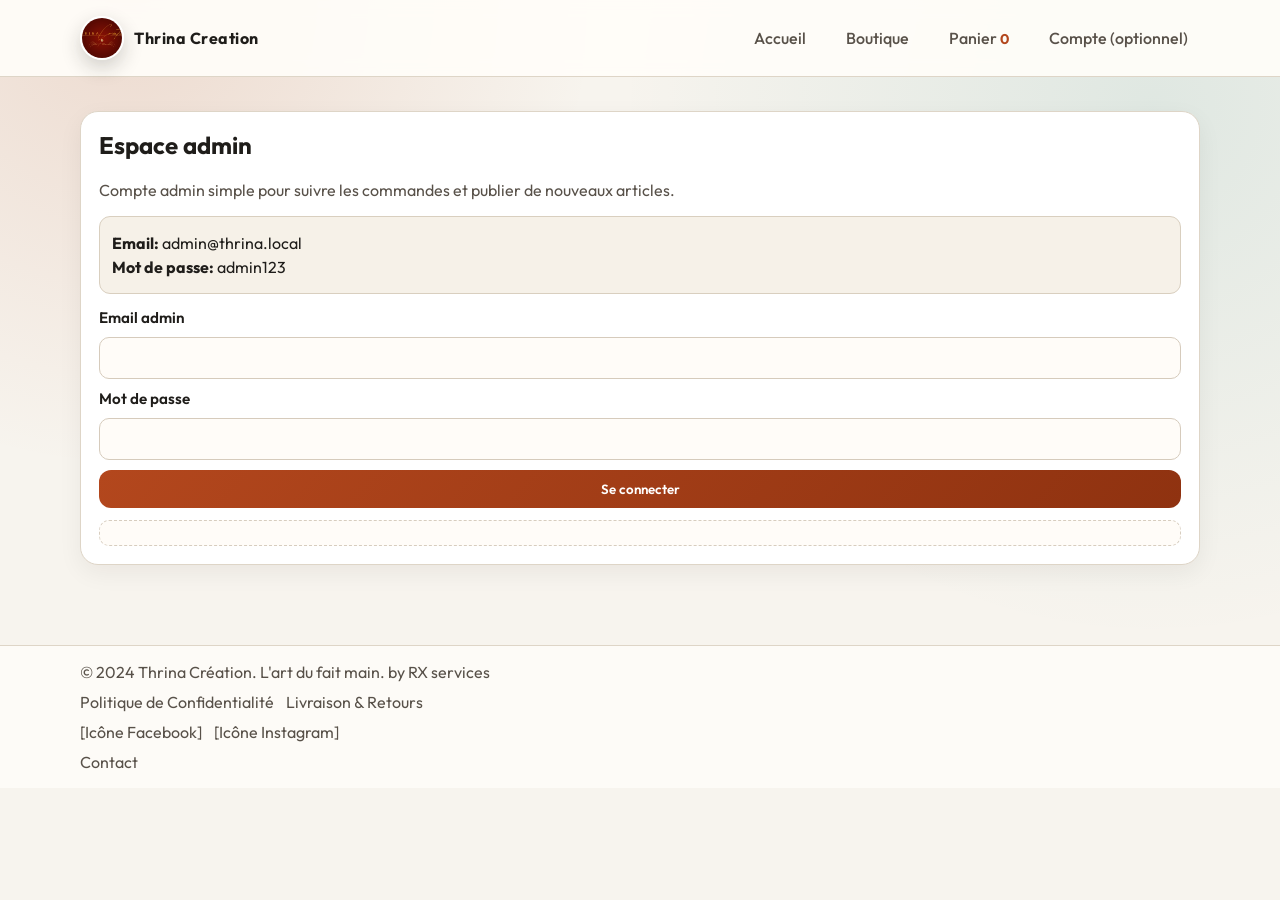
==== admin.html @ 2309e311 "thrinacreation" ====
﻿<!DOCTYPE html>
<html lang="fr">
<head>
  <meta charset="UTF-8">
  <meta name="viewport" content="width=device-width, initial-scale=1.0">
  <title>Admin | Thrina Creation</title>
  <link rel="preconnect" href="https://fonts.googleapis.com">
  <link rel="preconnect" href="https://fonts.gstatic.com" crossorigin>
  <link href="https://fonts.googleapis.com/css2?family=Outfit:wght@300;400;500;600;700&family=Playfair+Display:wght@500;600;700&display=swap" rel="stylesheet">
  <link rel="stylesheet" href="css/app.css">
</head>
<body id="adminPage">
  <header class="site-header">
    <div class="container header-wrap">
      <a class="brand" href="index.html">
        <img src="images/logo/logo1.jpg" alt="Logo Thrina Creation">
        <span>Thrina Creation</span>
      </a>

      <button class="menu-toggle" type="button" aria-label="Ouvrir le menu" data-menu-toggle>
        <span></span>
        <span></span>
        <span></span>
      </button>

      <nav class="site-nav" id="siteNav">
        <a href="index.html">Accueil</a>
        <a href="index.html#catalogue">Boutique</a>
        <a href="panier.html">Panier <strong data-cart-count>0</strong></a>
        <a href="compte.html">Compte (optionnel)</a>
      </nav>
    </div>
  </header>

  <main class="page-main">
    <div class="container">
      <section class="card-block" id="adminLoginSection">
        <h1>Espace admin</h1>
        <p class="muted">Compte admin simple pour suivre les commandes et publier de nouveaux articles.</p>

        <div class="admin-hint">
          <p><strong>Email:</strong> admin@thrina.local</p>
          <p><strong>Mot de passe:</strong> admin123</p>
        </div>

        <form id="adminLoginForm" class="auth-form">
          <label for="adminEmail">Email admin</label>
          <input type="email" id="adminEmail" name="adminEmail" required>

          <label for="adminPassword">Mot de passe</label>
          <input type="password" id="adminPassword" name="adminPassword" required>

          <button class="btn btn-primary" type="submit">Se connecter</button>
        </form>

        <div id="adminLoginMessage" class="result-box"></div>
      </section>

      <section id="adminDashboard" class="admin-dashboard hidden">
        <div class="section-head">
          <h2>Tableau de bord admin</h2>
          <button class="btn btn-ghost" id="adminLogoutBtn" type="button">Se deconnecter</button>
        </div>

        <div class="admin-grid">
          <article class="card-block">
            <h3>Commandes recues</h3>
            <div class="table-wrap">
              <table class="admin-table">
                <thead>
                  <tr>
                    <th>Ref</th>
                    <th>Date</th>
                    <th>Client</th>
                    <th>Total</th>
                    <th>Paiement</th>
                    <th>Statut</th>
                  </tr>
                </thead>
                <tbody id="ordersBody"></tbody>
              </table>
            </div>
          </article>

          <article class="card-block">
            <h3>Publier un nouvel article</h3>
            <form id="productForm" class="admin-form">
              <label for="productName">Nom de l'article</label>
              <input id="productName" name="productName" type="text" required>

              <label for="productCategory">Categorie</label>
              <select id="productCategory" name="productCategory" required>
                <option value="sacs">Sacs</option>
                <option value="bijoux">Bijoux</option>
                <option value="accessoires">Accessoires</option>
              </select>

              <label for="productPrice">Prix (XAF)</label>
              <input id="productPrice" name="productPrice" type="number" min="1" required>

              <label for="productStock">Stock</label>
              <input id="productStock" name="productStock" type="number" min="0" required>

              <label for="productImage">Image (URL ou chemin)</label>
              <input id="productImage" name="productImage" type="text" placeholder="images/produit/11.jpg" required>

              <label for="productDescription">Description</label>
              <textarea id="productDescription" name="productDescription" rows="3" required></textarea>

              <button class="btn btn-primary" type="submit">Publier</button>
            </form>
            <div id="productMessage" class="result-box"></div>
          </article>
        </div>

        <article class="card-block">
          <h3>Articles publies</h3>
          <div class="table-wrap">
            <table class="admin-table">
              <thead>
                <tr>
                  <th>Nom</th>
                  <th>Categorie</th>
                  <th>Prix</th>
                  <th>Stock</th>
                  <th>Action</th>
                </tr>
              </thead>
              <tbody id="productsBody"></tbody>
            </table>
          </div>
        </article>
      </section>
    </div>
  </main>

  <footer class="site-footer">
    <div class="container footer-content">
      <p>&copy; 2024 Thrina Cr&eacute;ation. L'art du fait main. by RX services</p>
      <div class="liens-utiles">
        <a href="politique.html">Politique de Confidentialit&eacute;</a>
        <a href="livraison.html">Livraison &amp; Retours</a>
      </div>
      <div class="reseaux">
        <a href="#">[Ic&ocirc;ne Facebook]</a>
        <a href="#">[Ic&ocirc;ne Instagram]</a>
      </div>
      <div class="contact-footer">
        <a href="contact.html">Contact</a>
      </div>
    </div>
  </footer>

  <script src="js/store.js" defer></script>
  <script src="js/app.js" defer></script>
  <script src="js/admin.js" defer></script>
</body>
</html>
---- css/app.css ----
﻿:root {
  --bg: #f7f4ee;
  --bg-soft: #fffdf9;
  --surface: #ffffff;
  --ink: #1f1d1a;
  --ink-soft: #585149;
  --line: #ded5c7;
  --brand: #b3471d;
  --brand-strong: #8f3210;
  --accent: #0f7a76;
  --accent-soft: #d8efed;
  --shadow: 0 14px 36px rgba(41, 24, 12, 0.12);
  --radius: 18px;
}

* {
  box-sizing: border-box;
}

html,
body {
  margin: 0;
  padding: 0;
}

body {
  font-family: "Outfit", "Trebuchet MS", sans-serif;
  color: var(--ink);
  background:
    radial-gradient(circle at 90% 12%, rgba(15, 122, 118, 0.1) 0, transparent 38%),
    radial-gradient(circle at 10% 0%, rgba(179, 71, 29, 0.15) 0, transparent 32%),
    var(--bg);
  min-height: 100vh;
}

a {
  color: inherit;
  text-decoration: none;
}

img {
  max-width: 100%;
  display: block;
}

.container {
  width: min(1120px, 92vw);
  margin: 0 auto;
}

.site-header {
  position: sticky;
  top: 0;
  z-index: 20;
  backdrop-filter: blur(10px);
  background: rgba(255, 253, 249, 0.92);
  border-bottom: 1px solid var(--line);
}

.header-wrap {
  min-height: 76px;
  display: flex;
  align-items: center;
  justify-content: space-between;
  gap: 14px;
}

.brand {
  display: inline-flex;
  align-items: center;
  gap: 10px;
  font-weight: 700;
  letter-spacing: 0.5px;
}

.brand img {
  width: 44px;
  height: 44px;
  border-radius: 50%;
  object-fit: cover;
  border: 2px solid var(--surface);
  box-shadow: 0 8px 20px rgba(31, 29, 26, 0.2);
}

.site-nav {
  display: flex;
  align-items: center;
  gap: 16px;
}

.site-nav a {
  padding: 8px 12px;
  border-radius: 999px;
  color: var(--ink-soft);
  font-weight: 500;
  transition: 0.25s ease;
}

.site-nav a:hover {
  color: var(--ink);
  background: rgba(15, 122, 118, 0.09);
}

.site-nav strong {
  font-size: 0.88rem;
  color: var(--brand);
}

.menu-toggle {
  display: none;
  border: 0;
  background: transparent;
  cursor: pointer;
  width: 42px;
  height: 42px;
  border-radius: 10px;
  padding: 8px;
}

.menu-toggle:hover {
  background: rgba(15, 122, 118, 0.1);
}

.menu-toggle span {
  display: block;
  height: 2px;
  margin: 5px 0;
  background: var(--ink);
}

.hero {
  padding: 56px 0 28px;
}

.hero-grid {
  display: grid;
  grid-template-columns: 1.2fr 0.8fr;
  gap: 28px;
  align-items: stretch;
}

.eyebrow {
  margin: 0;
  color: var(--brand);
  letter-spacing: 0.08em;
  text-transform: uppercase;
  font-size: 0.82rem;
  font-weight: 700;
}

.hero h1 {
  margin: 8px 0 14px;
  font-family: "Playfair Display", Georgia, serif;
  font-size: clamp(2rem, 4vw, 3.5rem);
  line-height: 1.08;
}

.hero-copy {
  margin: 0;
  color: var(--ink-soft);
  max-width: 58ch;
  font-size: 1.04rem;
}

.hero-actions {
  display: flex;
  flex-wrap: wrap;
  gap: 12px;
  margin-top: 24px;
}

.hero-card {
  background: linear-gradient(170deg, #fbe0cf 0%, #fdeed7 50%, #d6ece9 100%);
  border-radius: calc(var(--radius) + 8px);
  box-shadow: var(--shadow);
  overflow: hidden;
  transform: translateY(0);
  animation: floatCard 6s ease-in-out infinite;
}

.hero-card img {
  width: 100%;
  height: 330px;
  object-fit: cover;
}

.hero-card-body {
  padding: 18px;
  display: flex;
  justify-content: space-between;
  gap: 10px;
  align-items: center;
  background: rgba(255, 255, 255, 0.85);
}

.hero-card-body p {
  margin: 0;
  color: var(--ink-soft);
}

.highlights {
  padding: 18px 0 14px;
}

.highlight-grid {
  display: grid;
  grid-template-columns: repeat(3, 1fr);
  gap: 14px;
}

.highlight-grid article {
  background: var(--surface);
  border: 1px solid var(--line);
  border-radius: var(--radius);
  padding: 18px;
}

.highlight-grid h2 {
  margin: 0;
  font-size: 1.08rem;
}

.highlight-grid p {
  margin: 8px 0 0;
  color: var(--ink-soft);
}

.catalogue,
.page-main {
  padding: 34px 0 60px;
}

.section-head {
  display: flex;
  justify-content: space-between;
  align-items: flex-end;
  gap: 12px;
  flex-wrap: wrap;
  margin-bottom: 16px;
}

.section-head h1,
.section-head h2 {
  margin: 0;
  font-family: "Playfair Display", Georgia, serif;
  font-size: clamp(1.55rem, 3vw, 2.25rem);
}

.section-head p {
  margin: 0;
  color: var(--ink-soft);
}

.filters {
  display: flex;
  gap: 10px;
  flex-wrap: wrap;
  margin-bottom: 18px;
}

.filter-chip {
  border: 1px solid var(--line);
  background: var(--surface);
  color: var(--ink-soft);
  border-radius: 999px;
  padding: 9px 14px;
  cursor: pointer;
  font-weight: 600;
  transition: 0.25s ease;
}

.filter-chip.is-active,
.filter-chip:hover {
  border-color: transparent;
  background: var(--ink);
  color: #ffffff;
}

.product-grid {
  display: grid;
  grid-template-columns: repeat(4, 1fr);
  gap: 16px;
}

.product-card {
  background: var(--surface);
  border-radius: var(--radius);
  border: 1px solid var(--line);
  overflow: hidden;
  box-shadow: 0 10px 24px rgba(41, 24, 12, 0.06);
  display: flex;
  flex-direction: column;
  min-height: 100%;
}

.product-card figure {
  margin: 0;
  height: 210px;
  overflow: hidden;
}

.product-card img {
  width: 100%;
  height: 100%;
  object-fit: cover;
  transition: transform 0.35s ease;
}

.product-card:hover img {
  transform: scale(1.06);
}

.product-body {
  padding: 14px;
  display: grid;
  gap: 9px;
  flex-grow: 1;
}

.product-body h3 {
  margin: 0;
  font-size: 1.03rem;
}

.category-badge {
  display: inline-block;
  width: fit-content;
  padding: 4px 9px;
  border-radius: 999px;
  font-size: 0.73rem;
  text-transform: uppercase;
  letter-spacing: 0.06em;
  background: var(--accent-soft);
  color: var(--accent);
}

.product-meta {
  margin-top: auto;
  display: flex;
  justify-content: space-between;
  align-items: center;
  gap: 10px;
}

.price {
  margin: 0;
  font-size: 1.06rem;
  font-weight: 700;
  color: var(--brand);
}

.muted {
  color: var(--ink-soft);
}

.btn {
  border: 0;
  cursor: pointer;
  border-radius: 12px;
  padding: 11px 15px;
  font-family: inherit;
  font-weight: 600;
  transition: 0.25s ease;
}

.btn-primary {
  color: #ffffff;
  background: linear-gradient(130deg, var(--brand) 0%, var(--brand-strong) 100%);
}

.btn-primary:hover {
  transform: translateY(-1px);
  box-shadow: 0 10px 20px rgba(143, 50, 16, 0.3);
}

.btn-ghost {
  color: var(--ink);
  border: 1px solid var(--line);
  background: var(--bg-soft);
}

.btn-ghost:hover {
  background: #efe7da;
}

.card-block {
  background: var(--surface);
  border: 1px solid var(--line);
  border-radius: var(--radius);
  box-shadow: 0 8px 24px rgba(41, 24, 12, 0.06);
  padding: 18px;
  margin-bottom: 20px;
}

.card-block h1,
.card-block h2,
.card-block h3 {
  margin-top: 0;
}

.two-col {
  display: grid;
  grid-template-columns: 1fr 0.8fr;
  gap: 16px;
}

.auth-form,
.checkout-form,
.admin-form {
  display: grid;
  gap: 10px;
}

label {
  font-weight: 600;
  font-size: 0.95rem;
}

input,
textarea,
select {
  width: 100%;
  border-radius: 10px;
  border: 1px solid #d6cbbc;
  padding: 10px 11px;
  font-family: inherit;
  font-size: 0.97rem;
  color: var(--ink);
  background: #fffcf8;
}

input:focus,
textarea:focus,
select:focus {
  outline: none;
  border-color: var(--accent);
  box-shadow: 0 0 0 3px rgba(15, 122, 118, 0.16);
}

.helper-link {
  margin: 11px 0 0;
  color: var(--ink-soft);
}

.helper-link a {
  color: var(--brand);
  font-weight: 700;
}

.payment-extra {
  display: grid;
  gap: 10px;
  margin-top: 2px;
}

.result-box {
  margin-top: 12px;
  border-radius: 10px;
  padding: 12px;
  border: 1px dashed #d7cdbf;
  color: var(--ink-soft);
  background: #fffcf8;
  min-height: 20px;
}

.result-box.success {
  border-style: solid;
  border-color: rgba(15, 122, 118, 0.35);
  color: #0f605e;
  background: #edfbf9;
}

.result-box.error {
  border-style: solid;
  border-color: rgba(177, 58, 27, 0.35);
  color: #8b2b12;
  background: #fff1ec;
}

.delivery-note {
  margin-top: 0;
}

.cart-list {
  display: grid;
  gap: 10px;
}

.cart-item {
  border: 1px solid var(--line);
  border-radius: 13px;
  padding: 12px;
  display: grid;
  grid-template-columns: 88px 1fr auto;
  gap: 12px;
  align-items: center;
}

.cart-item img {
  width: 88px;
  height: 88px;
  border-radius: 10px;
  object-fit: cover;
}

.cart-controls {
  display: inline-flex;
  align-items: center;
  gap: 7px;
}

.qty-btn {
  width: 30px;
  height: 30px;
  border-radius: 8px;
  border: 1px solid var(--line);
  background: var(--surface);
  cursor: pointer;
}

.cart-summary {
  margin-top: 14px;
  display: flex;
  flex-wrap: wrap;
  gap: 16px;
  align-items: center;
}

.empty-state {
  border: 1px dashed var(--line);
  border-radius: 12px;
  padding: 18px;
  color: var(--ink-soft);
}

.admin-hint {
  background: #f6f1e8;
  border: 1px solid #d9cfbf;
  border-radius: 11px;
  padding: 12px;
  margin-bottom: 14px;
}

.admin-hint p {
  margin: 4px 0;
}

.admin-dashboard.hidden {
  display: none;
}

.hidden {
  display: none !important;
}

.admin-grid {
  display: grid;
  grid-template-columns: 1.15fr 0.85fr;
  gap: 16px;
}

.table-wrap {
  overflow-x: auto;
}

.admin-table {
  border-collapse: collapse;
  width: 100%;
  min-width: 620px;
}

.admin-table th,
.admin-table td {
  border-bottom: 1px solid var(--line);
  text-align: left;
  padding: 10px 8px;
  vertical-align: top;
}

.admin-table th {
  font-size: 0.82rem;
  letter-spacing: 0.06em;
  text-transform: uppercase;
  color: var(--ink-soft);
}

.status-select {
  border-radius: 8px;
  padding: 7px;
  min-width: 130px;
}

.delete-btn {
  border: 0;
  border-radius: 8px;
  padding: 7px 10px;
  cursor: pointer;
  color: #ffffff;
  background: #a53e1d;
}

.order-card {
  border: 1px solid var(--line);
  border-radius: 10px;
  padding: 10px 12px;
  margin-bottom: 10px;
  background: #fffdfa;
}

.order-card p {
  margin: 5px 0;
}

.order-progress {
  width: 100%;
  height: 8px;
  border-radius: 999px;
  background: #e8dfd1;
  overflow: hidden;
  margin-top: 8px;
}

.order-progress span {
  display: block;
  height: 100%;
  background: linear-gradient(90deg, #0f7a76 0%, #69b8b0 100%);
}

.site-footer {
  border-top: 1px solid var(--line);
  background: rgba(255, 253, 249, 0.82);
}

.footer-content {
  min-height: 120px;
  display: grid;
  gap: 10px;
  align-items: start;
  padding: 16px 0;
}

.footer-content p {
  margin: 0;
  color: var(--ink-soft);
}

.liens-utiles,
.reseaux,
.contact-footer {
  display: flex;
  gap: 12px;
  flex-wrap: wrap;
}

.liens-utiles a,
.reseaux a,
.contact-footer a {
  color: var(--ink-soft);
}

.liens-utiles a:hover,
.reseaux a:hover,
.contact-footer a:hover {
  color: var(--brand);
}

.toast {
  position: fixed;
  right: 18px;
  bottom: 18px;
  background: #1f1d1a;
  color: #ffffff;
  border-radius: 10px;
  padding: 11px 14px;
  box-shadow: var(--shadow);
  opacity: 0;
  transform: translateY(16px);
  pointer-events: none;
  transition: 0.3s ease;
  z-index: 35;
}

.toast.show {
  opacity: 1;
  transform: translateY(0);
}

@keyframes floatCard {
  0%,
  100% {
    transform: translateY(0);
  }
  50% {
    transform: translateY(-8px);
  }
}

@media (max-width: 1050px) {
  .hero-grid,
  .admin-grid,
  .two-col,
  .product-grid {
    grid-template-columns: 1fr 1fr;
  }

  .hero-card img {
    height: 280px;
  }
}

@media (max-width: 820px) {
  .menu-toggle {
    display: inline-block;
  }

  .site-nav {
    display: none;
    position: absolute;
    top: 76px;
    left: 4vw;
    right: 4vw;
    background: var(--surface);
    border: 1px solid var(--line);
    border-radius: 12px;
    box-shadow: var(--shadow);
    padding: 10px;
    flex-direction: column;
    align-items: stretch;
  }

  .site-nav.is-open {
    display: flex;
  }

  .hero-grid,
  .highlight-grid,
  .admin-grid,
  .two-col,
  .product-grid {
    grid-template-columns: 1fr;
  }

  .cart-item {
    grid-template-columns: 1fr;
  }

  .cart-item img {
    width: 100%;
    max-width: 220px;
    height: auto;
  }
}
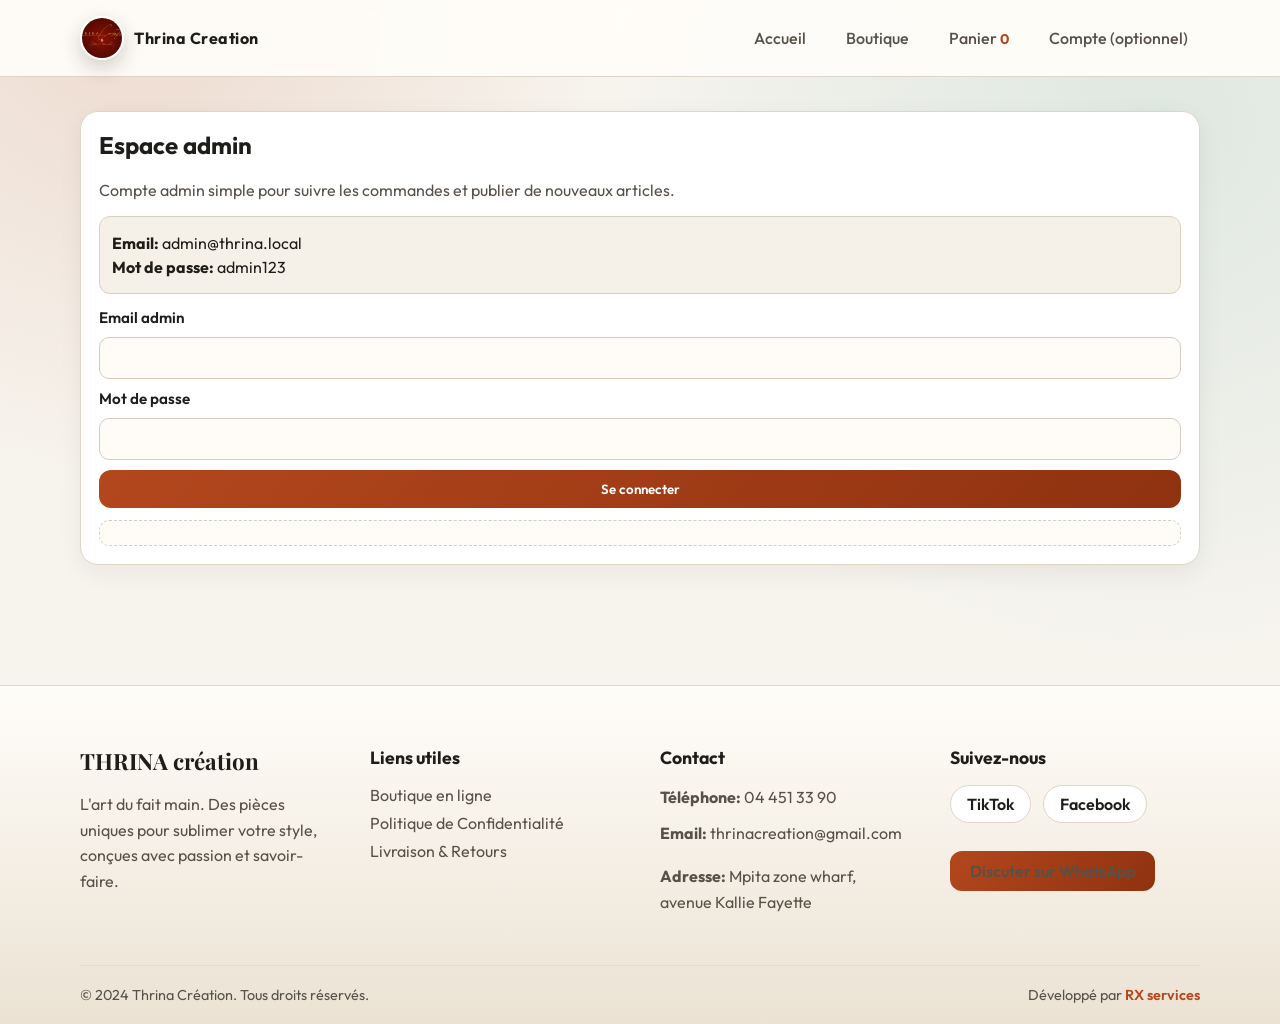
==== commit 3a6e47f8: "hero" ====
--- a/admin.html
+++ b/admin.html
@@ -134,19 +134,43 @@
     </div>
   </main>
 
-  <footer class="site-footer">
-    <div class="container footer-content">
-      <p>&copy; 2024 Thrina Cr&eacute;ation. L'art du fait main. by RX services</p>
-      <div class="liens-utiles">
-        <a href="politique.html">Politique de Confidentialit&eacute;</a>
-        <a href="livraison.html">Livraison &amp; Retours</a>
+    <footer class="site-footer" id="contact">
+    <div class="container">
+      <div class="footer-grid">
+        <div class="footer-col">
+          <h3>THRINA cr&eacute;ation</h3>
+          <p>L'art du fait main. Des pi&egrave;ces uniques pour sublimer votre style, con&ccedil;ues avec passion et savoir-faire.</p>
+        </div>
+        
+        <div class="footer-col">
+          <h4>Liens utiles</h4>
+          <a href="index.html">Boutique en ligne</a><br>
+          <a href="politique.html">Politique de Confidentialit&eacute;</a><br>
+          <a href="livraison.html">Livraison &amp; Retours</a>
+        </div>
+        
+        <div class="footer-col">
+          <h4>Contact</h4>
+          <p><strong>T&eacute;l&eacute;phone:</strong> 04 451 33 90</p>
+          <p><strong>Email:</strong> <a href="mailto:thrinacreation@gmail.com">thrinacreation@gmail.com</a></p>
+          <p><strong>Adresse:</strong> Mpita zone wharf, avenue Kallie Fayette</p>
+        </div>
+        
+        <div class="footer-col footer-social">
+          <h4>Suivez-nous</h4>
+          <div class="social-icons">
+            <a href="https://www.tiktok.com/@thrinacreation242" target="_blank" rel="noopener" aria-label="TikTok THRINA creation" class="social-link">TikTok</a>
+            <a href="https://www.facebook.com/THRINAcreation" target="_blank" rel="noopener" aria-label="Facebook THRINA creation" class="social-link">Facebook</a>
+          </div>
+          <div style="margin-top: 15px;">
+            <a href="https://wa.me/242044513390" target="_blank" rel="noopener" class="btn btn-primary" style="display:inline-block; padding: 10px 20px;">Discuter sur WhatsApp</a>
+          </div>
+        </div>
       </div>
-      <div class="reseaux">
-        <a href="#">[Ic&ocirc;ne Facebook]</a>
-        <a href="#">[Ic&ocirc;ne Instagram]</a>
-      </div>
-      <div class="contact-footer">
-        <a href="contact.html">Contact</a>
+      
+      <div class="footer-bottom">
+        <p>&copy; 2024 Thrina Cr&eacute;ation. Tous droits r&eacute;serv&eacute;s.</p>
+        <p>D&eacute;velopp&eacute; par <a href="https://www.rxservices-cg.com" target="_blank" rel="noopener" class="rx-credit">RX services</a></p>
       </div>
     </div>
   </footer>
--- a/css/app.css
+++ b/css/app.css
@@ -1,4 +1,4 @@
-﻿:root {
+:root {
   --bg: #f7f4ee;
   --bg-soft: #fffdf9;
   --surface: #ffffff;
@@ -627,40 +627,96 @@
 }
 
 .site-footer {
+  background: linear-gradient(180deg, var(--bg-soft) 0%, #ebe2d3 100%);
   border-top: 1px solid var(--line);
-  background: rgba(255, 253, 249, 0.82);
-}
-
-.footer-content {
-  min-height: 120px;
-  display: grid;
+  padding: 60px 0 20px;
+  margin-top: 40px;
+}
+
+.footer-grid {
+  display: grid;
+  grid-template-columns: repeat(auto-fit, minmax(220px, 1fr));
+  gap: 40px;
+  margin-bottom: 40px;
+}
+
+.footer-col h3 {
+  font-family: "Playfair Display", Georgia, serif;
+  font-size: 1.4rem;
+  margin: 0 0 16px;
+  color: var(--ink);
+}
+
+.footer-col h4 {
+  font-size: 1.1rem;
+  margin: 0 0 16px;
+  color: var(--ink);
+}
+
+.footer-col p {
+  color: var(--ink-soft);
+  line-height: 1.6;
+  margin: 0 0 10px;
+}
+
+.footer-col a {
+  color: var(--ink-soft);
+  transition: 0.25s ease;
+  display: inline-block;
+  margin-bottom: 8px;
+}
+
+.footer-col a:hover {
+  color: var(--brand);
+  transform: translateX(4px);
+}
+
+.footer-social .social-icons {
+  display: flex;
+  gap: 12px;
+  margin-bottom: 20px;
+  flex-wrap: wrap;
+}
+
+.footer-social .social-link {
+  display: inline-flex;
+  align-items: center;
+  justify-content: center;
+  padding: 8px 16px;
+  border-radius: 999px;
+  background: var(--surface);
+  border: 1px solid var(--line);
+  color: var(--ink);
+  font-weight: 600;
+  transition: 0.3s ease;
+}
+
+.footer-social .social-link:hover {
+  background: var(--ink);
+  color: #ffffff;
+  border-color: var(--ink);
+  transform: translateY(-3px);
+  box-shadow: 0 8px 15px rgba(31, 29, 26, 0.15);
+}
+
+.footer-bottom {
+  border-top: 1px solid rgba(222, 213, 199, 0.6);
+  padding-top: 20px;
+  display: flex;
+  justify-content: space-between;
+  align-items: center;
+  flex-wrap: wrap;
   gap: 10px;
-  align-items: start;
-  padding: 16px 0;
-}
-
-.footer-content p {
-  margin: 0;
-  color: var(--ink-soft);
-}
-
-.liens-utiles,
-.reseaux,
-.contact-footer {
-  display: flex;
-  gap: 12px;
-  flex-wrap: wrap;
-}
-
-.liens-utiles a,
-.reseaux a,
-.contact-footer a {
-  color: var(--ink-soft);
-}
-
-.liens-utiles a:hover,
-.reseaux a:hover,
-.contact-footer a:hover {
+}
+
+.footer-bottom p {
+  margin: 0;
+  color: var(--ink-soft);
+  font-size: 0.9rem;
+}
+
+.footer-bottom .rx-credit {
+  font-weight: 600;
   color: var(--brand);
 }
 
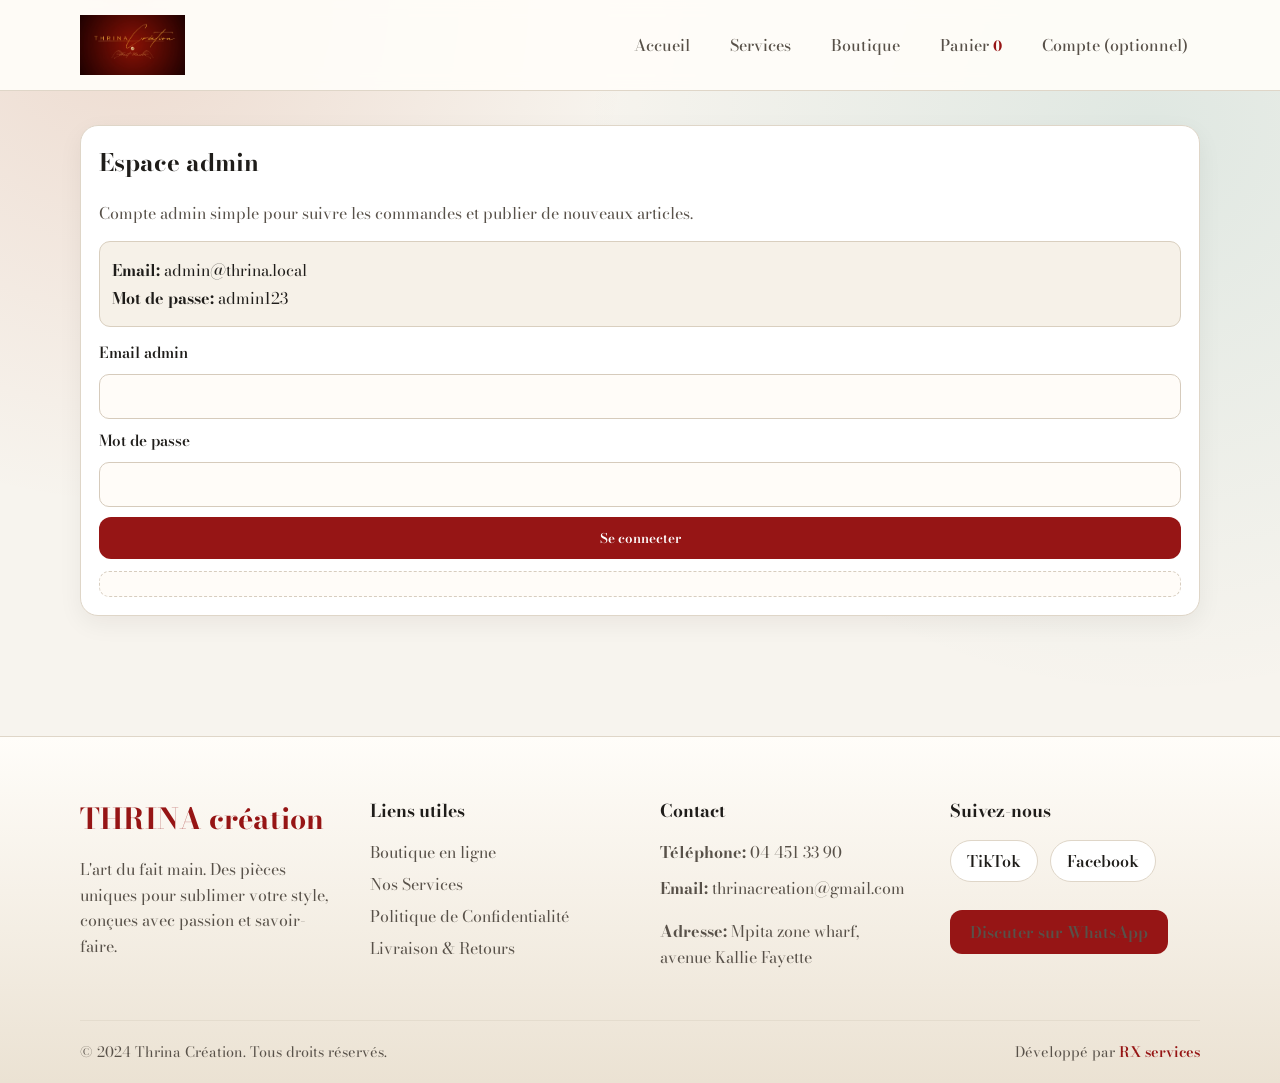
==== commit 86896ecb: "services" ====
--- a/admin.html
+++ b/admin.html
@@ -6,7 +6,7 @@
   <title>Admin | Thrina Creation</title>
   <link rel="preconnect" href="https://fonts.googleapis.com">
   <link rel="preconnect" href="https://fonts.gstatic.com" crossorigin>
-  <link href="https://fonts.googleapis.com/css2?family=Outfit:wght@300;400;500;600;700&family=Playfair+Display:wght@500;600;700&display=swap" rel="stylesheet">
+  <link href="https://fonts.googleapis.com/css2?family=Bodoni+Moda:ital,opsz,wght@0,6..96,400..900;1,6..96,400..900&display=swap" rel="stylesheet">
   <link rel="stylesheet" href="css/app.css">
 </head>
 <body id="adminPage">
@@ -14,7 +14,7 @@
     <div class="container header-wrap">
       <a class="brand" href="index.html">
         <img src="images/logo/logo1.jpg" alt="Logo Thrina Creation">
-        <span>Thrina Creation</span>
+        
       </a>
 
       <button class="menu-toggle" type="button" aria-label="Ouvrir le menu" data-menu-toggle>
@@ -25,6 +25,7 @@
 
       <nav class="site-nav" id="siteNav">
         <a href="index.html">Accueil</a>
+        <a href="services.html">Services</a>
         <a href="index.html#catalogue">Boutique</a>
         <a href="panier.html">Panier <strong data-cart-count>0</strong></a>
         <a href="compte.html">Compte (optionnel)</a>
@@ -145,6 +146,7 @@
         <div class="footer-col">
           <h4>Liens utiles</h4>
           <a href="index.html">Boutique en ligne</a><br>
+          <a href="services.html">Nos Services</a><br>
           <a href="politique.html">Politique de Confidentialit&eacute;</a><br>
           <a href="livraison.html">Livraison &amp; Retours</a>
         </div>
--- a/css/app.css
+++ b/css/app.css
@@ -4,9 +4,9 @@
   --surface: #ffffff;
   --ink: #1f1d1a;
   --ink-soft: #585149;
-  --line: #ded5c7;
-  --brand: #b3471d;
-  --brand-strong: #8f3210;
+  --line: hsl(37, 26%, 83%);
+  --brand: #961515;
+  --brand-strong: #961515;
   --accent: #0f7a76;
   --accent-soft: #d8efed;
   --shadow: 0 14px 36px rgba(41, 24, 12, 0.12);
@@ -24,7 +24,7 @@
 }
 
 body {
-  font-family: "Outfit", "Trebuchet MS", sans-serif;
+  font-family: "Bodoni MT", "Bodoni Moda", serif;
   color: var(--ink);
   background:
     radial-gradient(circle at 90% 12%, rgba(15, 122, 118, 0.1) 0, transparent 38%),
@@ -58,7 +58,7 @@
 }
 
 .header-wrap {
-  min-height: 76px;
+  min-height: 90px;
   display: flex;
   align-items: center;
   justify-content: space-between;
@@ -73,13 +73,19 @@
   letter-spacing: 0.5px;
 }
 
+.brand span {
+  font-family: "Bodoni MT", "Bodoni Moda", serif;
+  font-size: 1.5rem;
+  color: var(--brand);
+  font-weight: 700;
+  letter-spacing: 1px;
+}
+
 .brand img {
-  width: 44px;
-  height: 44px;
-  border-radius: 50%;
-  object-fit: cover;
-  border: 2px solid var(--surface);
-  box-shadow: 0 8px 20px rgba(31, 29, 26, 0.2);
+  width: auto;
+  height: 60px;
+  border-radius: 0;
+  object-fit: contain;
 }
 
 .site-nav {
@@ -150,7 +156,7 @@
 
 .hero h1 {
   margin: 8px 0 14px;
-  font-family: "Playfair Display", Georgia, serif;
+  font-family: "Bodoni MT", "Bodoni Moda", serif;
   font-size: clamp(2rem, 4vw, 3.5rem);
   line-height: 1.08;
 }
@@ -242,7 +248,7 @@
 .section-head h1,
 .section-head h2 {
   margin: 0;
-  font-family: "Playfair Display", Georgia, serif;
+  font-family: "Bodoni MT", "Bodoni Moda", serif;
   font-size: clamp(1.55rem, 3vw, 2.25rem);
 }
 
@@ -641,10 +647,10 @@
 }
 
 .footer-col h3 {
-  font-family: "Playfair Display", Georgia, serif;
-  font-size: 1.4rem;
+  font-family: "Bodoni MT", "Bodoni Moda", serif;
+  font-size: 1.8rem;
   margin: 0 0 16px;
-  color: var(--ink);
+  color: var(--brand);
 }
 
 .footer-col h4 {
@@ -742,16 +748,19 @@
 }
 
 @keyframes floatCard {
+
   0%,
   100% {
     transform: translateY(0);
   }
+
   50% {
     transform: translateY(-8px);
   }
 }
 
 @media (max-width: 1050px) {
+
   .hero-grid,
   .admin-grid,
   .two-col,
@@ -805,4 +814,4 @@
     max-width: 220px;
     height: auto;
   }
-}
+}
